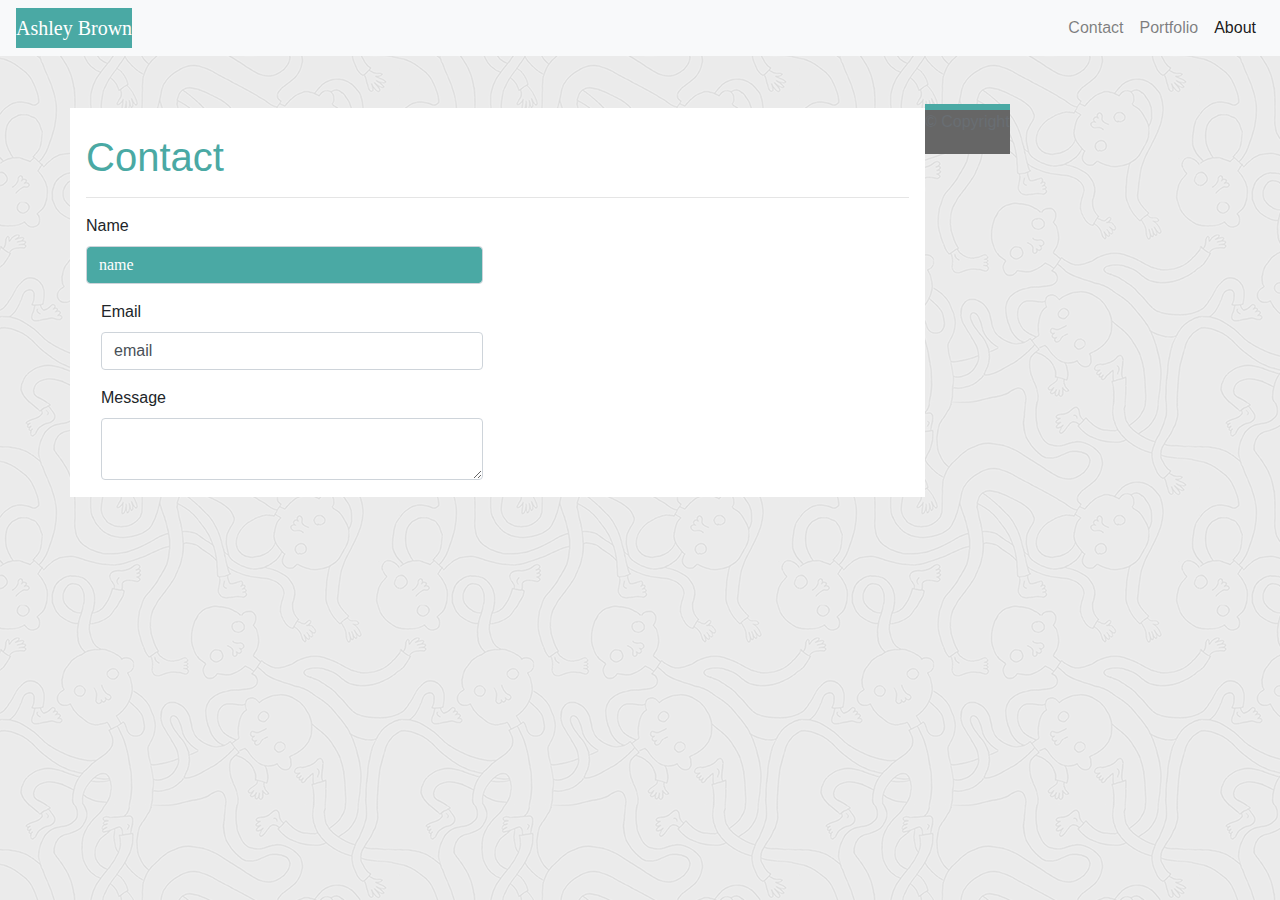
==== contact.html @ 5059f13d "contact form added" ====
<!DOCTYPE html>
<html lang="en">
  <head>
    <meta charset="UTF-8" />
    <meta name="viewport" content="width=device-width, initial-scale=1.0" />
    <title>Ashley Brown Portfolio</title>
    <link
      rel="stylesheet"
      href="https://stackpath.bootstrapcdn.com/bootstrap/4.5.2/css/bootstrap.min.css"
      integrity="sha384-JcKb8q3iqJ61gNV9KGb8thSsNjpSL0n8PARn9HuZOnIxN0hoP+VmmDGMN5t9UJ0Z"
      crossorigin="anonymous"
    />
    <link rel=" stylesheet" href="assets/indexstyle.css" />
  </head>

  <body>
    <!-- nav bar -->
    <nav class="navbar navbar-expand-lg navbar-light bg-light">
      <!-- my Name  -->
      <a class="navbar-brand" id="name" href="#"> Ashley Brown</a>
      <button
        class="navbar-toggler"
        type="button"
        data-toggle="collapse"
        data-target="#navbarNav"
        aria-controls="navbarNav"
        aria-expanded="false"
        aria-label="Toggle navigation"
      >
        <span class="navbar-toggler-icon"></span>
      </button>

      <!-- navigation link list  -->
      <div class="collapse navbar-collapse" id="navbarNav">
        <ul class="navbar-nav ml-auto">
          <li class="nav-item">
            <a class="nav-link" href="#">
              Contact <span class="sr-only">(current)</span></a
            >
          </li>
          <li class="nav-item">
            <a class="nav-link" href="#">Portfolio</a>
          </li>
          <li class="nav-item active">
            <a class="nav-link" href="#">About</a>
          </li>
        </ul>
      </div>
    </nav>

    <!-- main content -->
    <div class="container">
      <!-- first row  -->
      <div class="row mt-5">
        <div class="col-sm-9 border border-white bg-white mt-1">
          <h1 class="mt-4">Contact</h1>
          <hr />
          <form>
            <!-- second row  -->
          <div class = "row" >
            <div class = "form-group col-sm-6"> 
              <label for = "name"> Name </label>
              <input type  = "text" id = "name" name = "name" value ="name" class ="form-control"> 
            </div>
          </div>
          <!-- third row  -->
            <div class = "form-group col-sm-6">
              <label for = "email" > Email </label>
              <input type = "text" id = "email" name = "email" value = "email"  class = "form-control">
            </div>
            <!-- fourth row  -->
            <div class = "form-group col-sm-6"> 
              <label for = "message"> Message </label>
              <textarea name = "message" value = "message" class = "form-control"></textarea>
    
            </div>
          </form>
    </div>
  </body>

  <br />
  <br />
  <br />
  <br />
  <br />
  <br />
  <br />
  <br />
  <br />

  <footer>
    <p>&copy; Copyright</p>
  </footer>
</html>
---- assets/indexstyle.css ----
/* the background image for the body */
body {
    background-image : url("ignasi_pattern_s.png");

}

/* trying to get the text to align left in the nav bar  */
.right {
    text-align: right;
}

/* create footer with border bg-color and main bg-color  */
footer {
    height: 50px;
    text-align: center;
    background-color: rgb(102,102,102);
    color: rgb(105,110,115);
    border-top: 6px solid rgb(74, 169, 164);
}





#name {
    background-color: rgb(74, 169, 164) ;
    color: white; 
    font-family: 'Times New Roman', Times, serif; 
}

/* h1 text color  */
h1{
    color:rgb(74, 169, 164);

}

img {
    float: left;
    margin-left: 10px;
}

#wrap {
    text-align: justify;
}
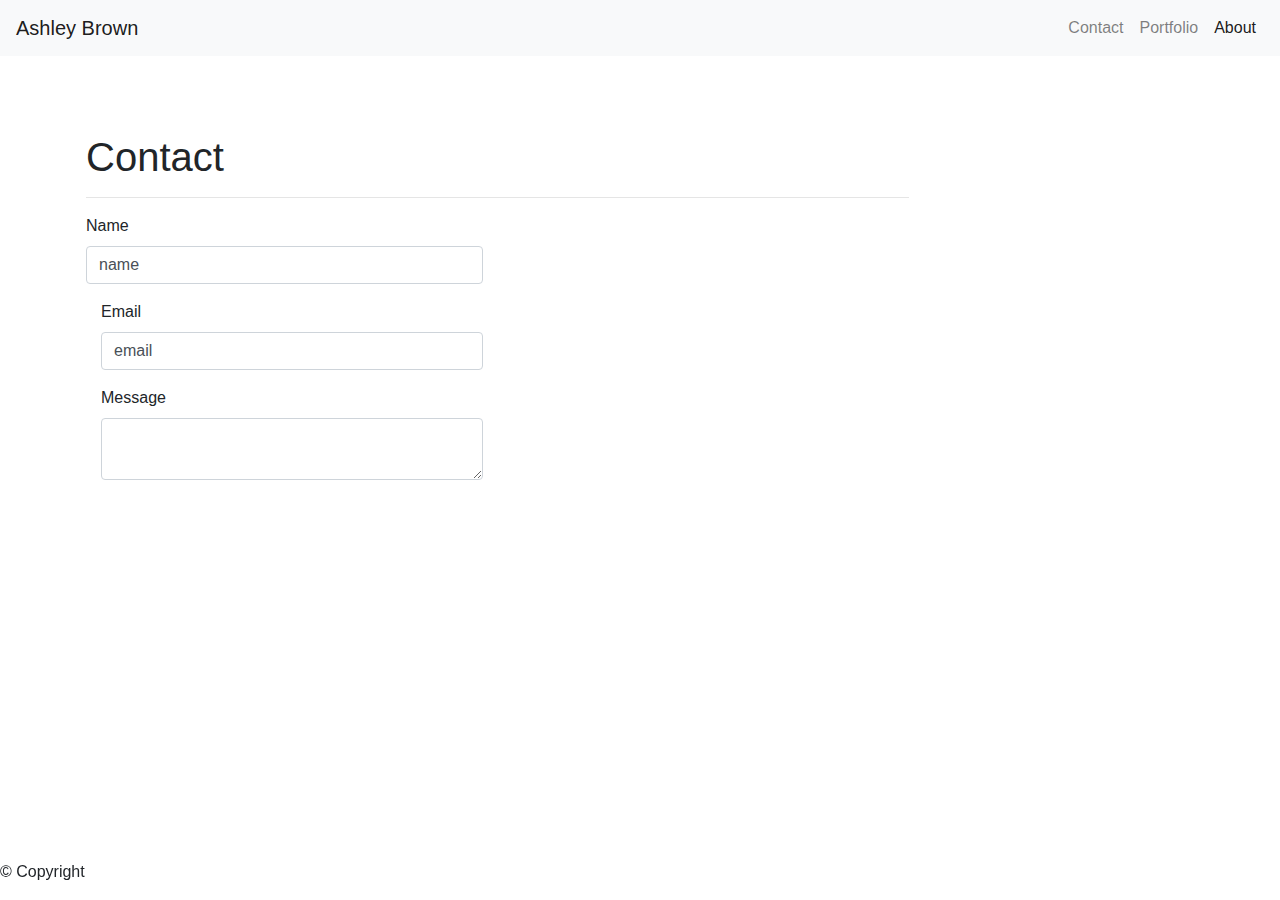
==== commit b07ddf84: "changing the css style sheet link" ====
--- a/contact.html
+++ b/contact.html
@@ -10,7 +10,11 @@
       integrity="sha384-JcKb8q3iqJ61gNV9KGb8thSsNjpSL0n8PARn9HuZOnIxN0hoP+VmmDGMN5t9UJ0Z"
       crossorigin="anonymous"
     />
-    <link rel=" stylesheet" href="assets/indexstyle.css" />
+    <link
+    rel = "stylesheet"
+    href = "assets/contactstyle.css"
+    />
+
   </head>
 
   <body>
@@ -60,7 +64,7 @@
           <div class = "row" >
             <div class = "form-group col-sm-6"> 
               <label for = "name"> Name </label>
-              <input type  = "text" id = "name" name = "name" value ="name" class ="form-control"> 
+              <input type  = "text"  name = "name" value ="name" class ="form-control"> 
             </div>
           </div>
           <!-- third row  -->
@@ -88,7 +92,7 @@
   <br />
   <br />
 
-  <footer>
+  <footer class = "fixed-bottom">
     <p>&copy; Copyright</p>
   </footer>
 </html>
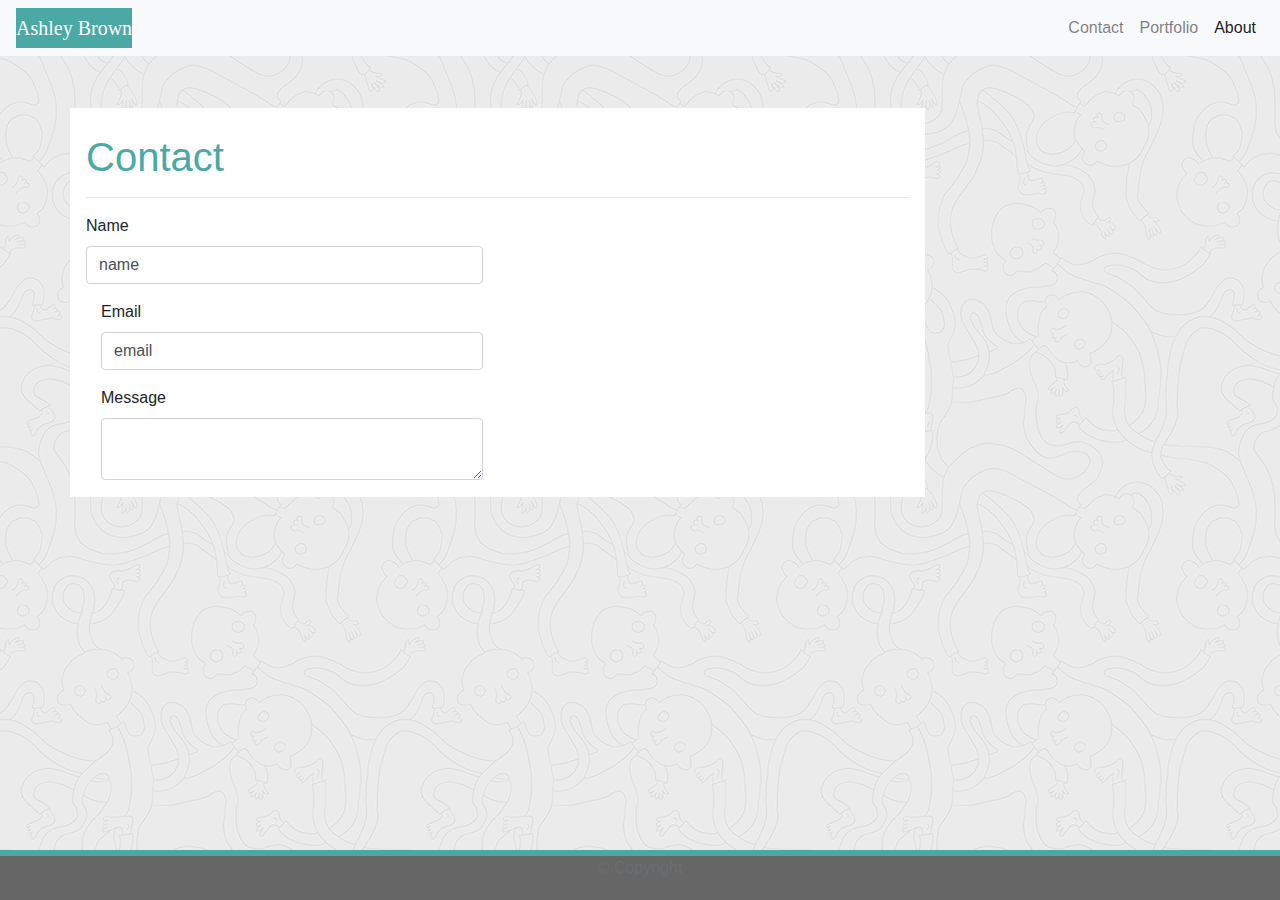
==== commit 9e8368c5: "link to awesome font" ====
--- a/contact.html
+++ b/contact.html
@@ -10,6 +10,8 @@
       integrity="sha384-JcKb8q3iqJ61gNV9KGb8thSsNjpSL0n8PARn9HuZOnIxN0hoP+VmmDGMN5t9UJ0Z"
       crossorigin="anonymous"
     />
+    <link rel="stylesheet" href="path/to/font-awesome/css/font-awesome.min.css">
+
     <link
     rel = "stylesheet"
     href = "assets/contactstyle.css"
--- a/assets/contactstyle.css
+++ b/assets/contactstyle.css
@@ -0,0 +1,47 @@
+/* the background image for the body */
+body {
+    background-image : url("ignasi_pattern_s.png");
+
+}
+
+/* trying to get the text to align left in the nav bar  */
+.right {
+    text-align: right;
+}
+
+/* create footer with border bg-color and main bg-color  */
+footer {
+    height: 50px;
+    text-align: center;
+    background-color: rgb(102,102,102);
+    color: rgb(105,110,115);
+    border-top: 6px solid rgb(74, 169, 164);
+    
+}
+
+
+
+
+
+#name {
+    background-color: rgb(74, 169, 164) ;
+    color: white; 
+    font-family: 'Times New Roman', Times, serif; 
+}
+
+/* h1 text color  */
+h1{
+    color:rgb(74, 169, 164);
+
+}
+
+img {
+    float: left;
+    margin-left: 10px;
+}
+
+#wrap {
+    text-align: justify;
+}
+
+
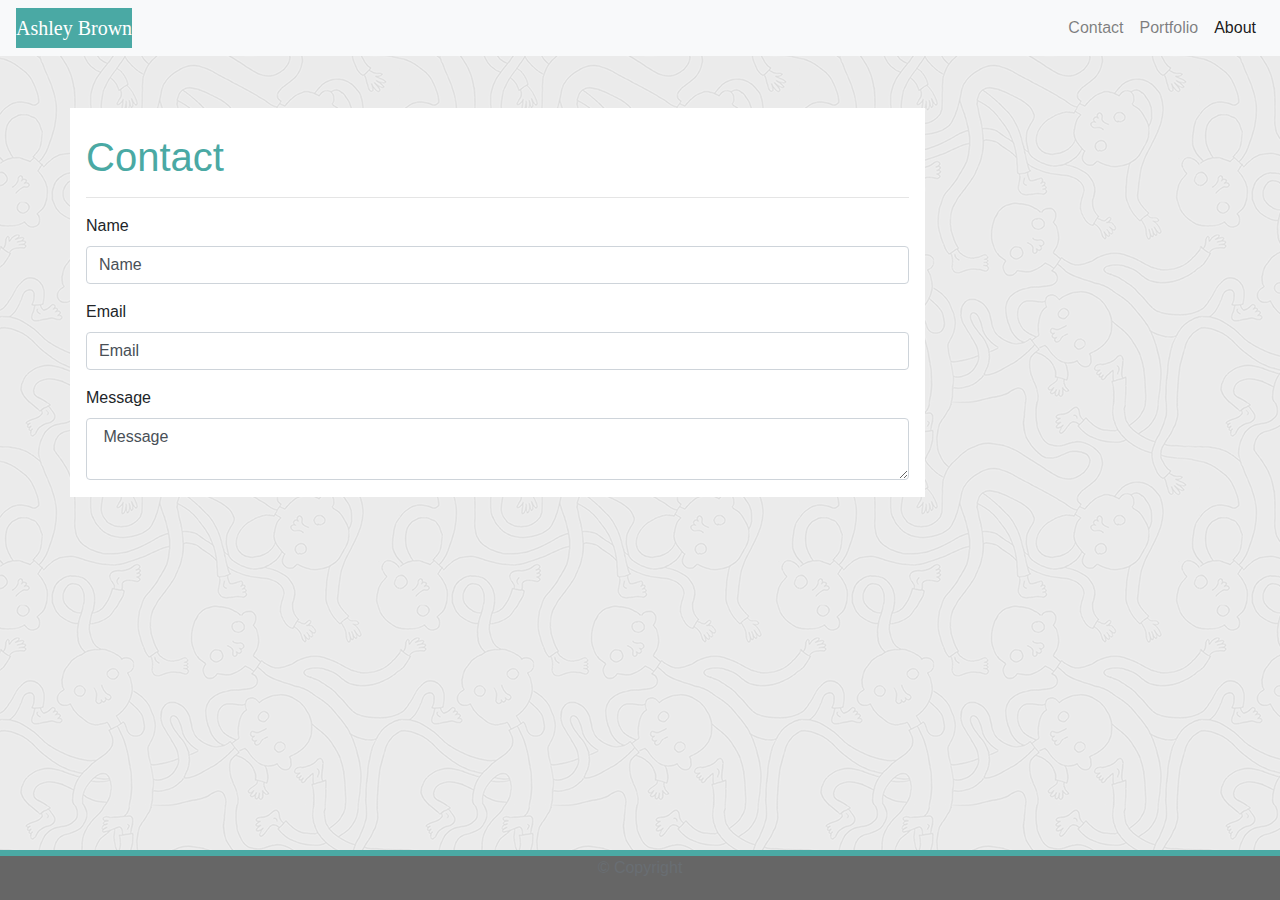
==== commit ce03d3db: "changes to the row appearance" ====
--- a/contact.html
+++ b/contact.html
@@ -40,15 +40,15 @@
       <div class="collapse navbar-collapse" id="navbarNav">
         <ul class="navbar-nav ml-auto">
           <li class="nav-item">
-            <a class="nav-link" href="#">
+            <a class="nav-link" href="contact.html">
               Contact <span class="sr-only">(current)</span></a
             >
           </li>
           <li class="nav-item">
-            <a class="nav-link" href="#">Portfolio</a>
+            <a class="nav-link" href="portfolio.html">Portfolio</a>
           </li>
           <li class="nav-item active">
-            <a class="nav-link" href="#">About</a>
+            <a class="nav-link" href="index.html">About</a>
           </li>
         </ul>
       </div>
@@ -64,22 +64,23 @@
           <form>
             <!-- second row  -->
           <div class = "row" >
-            <div class = "form-group col-sm-6"> 
+            <div class = "form-group col-sm-12 "> 
               <label for = "name"> Name </label>
-              <input type  = "text"  name = "name" value ="name" class ="form-control"> 
+              <input type  = "text"  name = "name" value ="Name" class ="form-control"> 
+            </div>
+          
+          <!-- third row  -->
+            <div class = "form-group col-sm-12 ">
+              <label for = "email" > Email </label>
+              <input type = "text" id = "email" name = "email" value = "Email"  class = "form-control">
+            </div>
+            <!-- fourth row  -->
+            <div class = "form-group col-sm-12 "> 
+              <label for = "message"> Message </label>
+              <textarea name = "message" class = "form-control"> Message</textarea>
+    
             </div>
           </div>
-          <!-- third row  -->
-            <div class = "form-group col-sm-6">
-              <label for = "email" > Email </label>
-              <input type = "text" id = "email" name = "email" value = "email"  class = "form-control">
-            </div>
-            <!-- fourth row  -->
-            <div class = "form-group col-sm-6"> 
-              <label for = "message"> Message </label>
-              <textarea name = "message" value = "message" class = "form-control"></textarea>
-    
-            </div>
           </form>
     </div>
   </body>
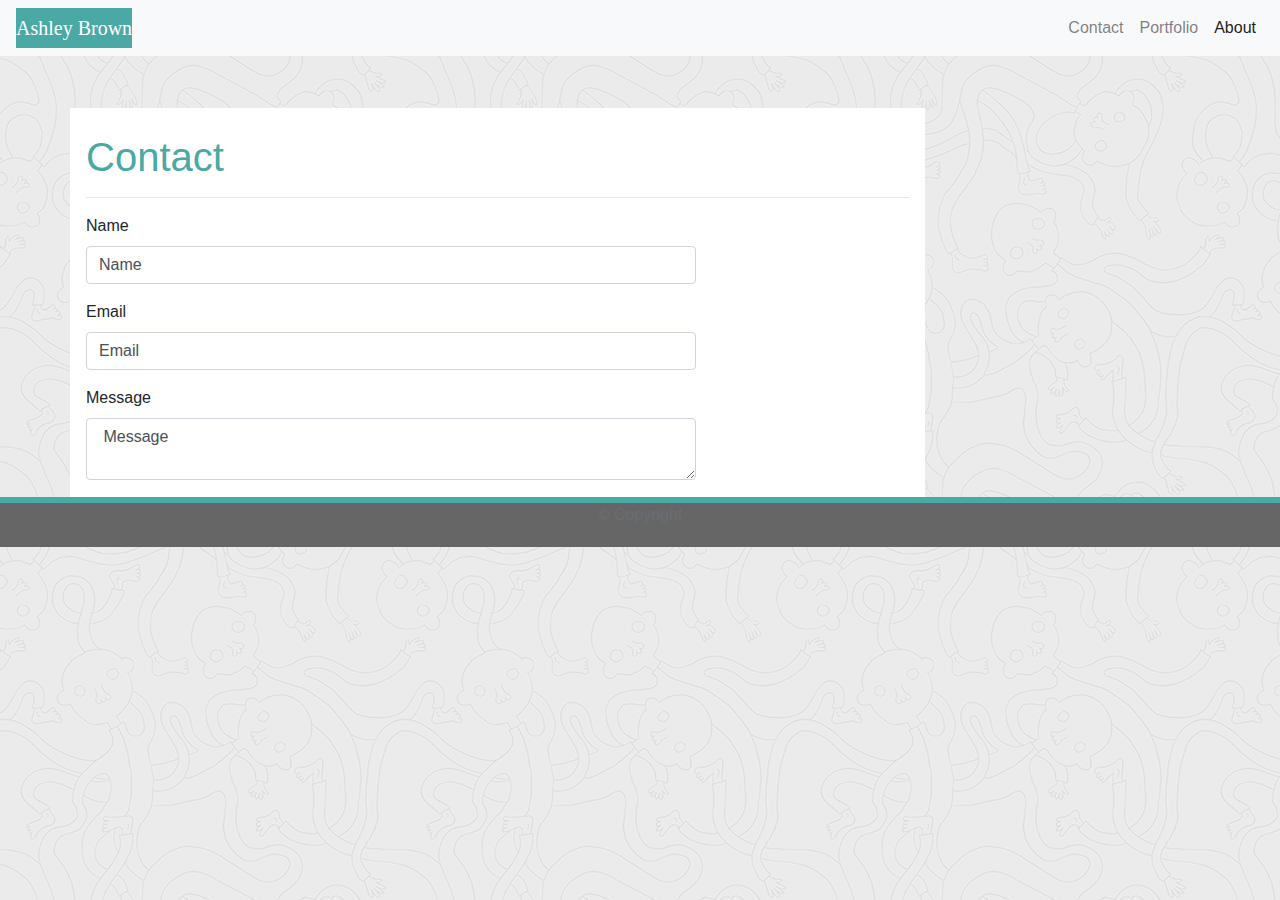
==== commit 7bc78117: "making the footer sticky" ====
--- a/contact.html
+++ b/contact.html
@@ -55,7 +55,7 @@
     </nav>
 
     <!-- main content -->
-    <div class="container">
+    <main class="container">
       <!-- first row  -->
       <div class="row mt-5">
         <div class="col-sm-9 border border-white bg-white mt-1">
@@ -64,38 +64,31 @@
           <form>
             <!-- second row  -->
           <div class = "row" >
-            <div class = "form-group col-sm-12 "> 
+            <div class = "form-group col-sm-9 "> 
               <label for = "name"> Name </label>
               <input type  = "text"  name = "name" value ="Name" class ="form-control"> 
             </div>
           
           <!-- third row  -->
-            <div class = "form-group col-sm-12 ">
+            <div class = "form-group col-sm-9 ">
               <label for = "email" > Email </label>
               <input type = "text" id = "email" name = "email" value = "Email"  class = "form-control">
             </div>
             <!-- fourth row  -->
-            <div class = "form-group col-sm-12 "> 
+            <div class = "form-group col-sm-9 "> 
               <label for = "message"> Message </label>
               <textarea name = "message" class = "form-control"> Message</textarea>
     
             </div>
           </div>
           </form>
-    </div>
+          
+      </main>
+
+  
   </body>
-
-  <br />
-  <br />
-  <br />
-  <br />
-  <br />
-  <br />
-  <br />
-  <br />
-  <br />
-
-  <footer class = "fixed-bottom">
+  <footer>
     <p>&copy; Copyright</p>
   </footer>
+ 
 </html>
--- a/assets/contactstyle.css
+++ b/assets/contactstyle.css
@@ -16,6 +16,10 @@
     background-color: rgb(102,102,102);
     color: rgb(105,110,115);
     border-top: 6px solid rgb(74, 169, 164);
+    position:sticky;
+
+    top: 0;
+   
     
 }
 
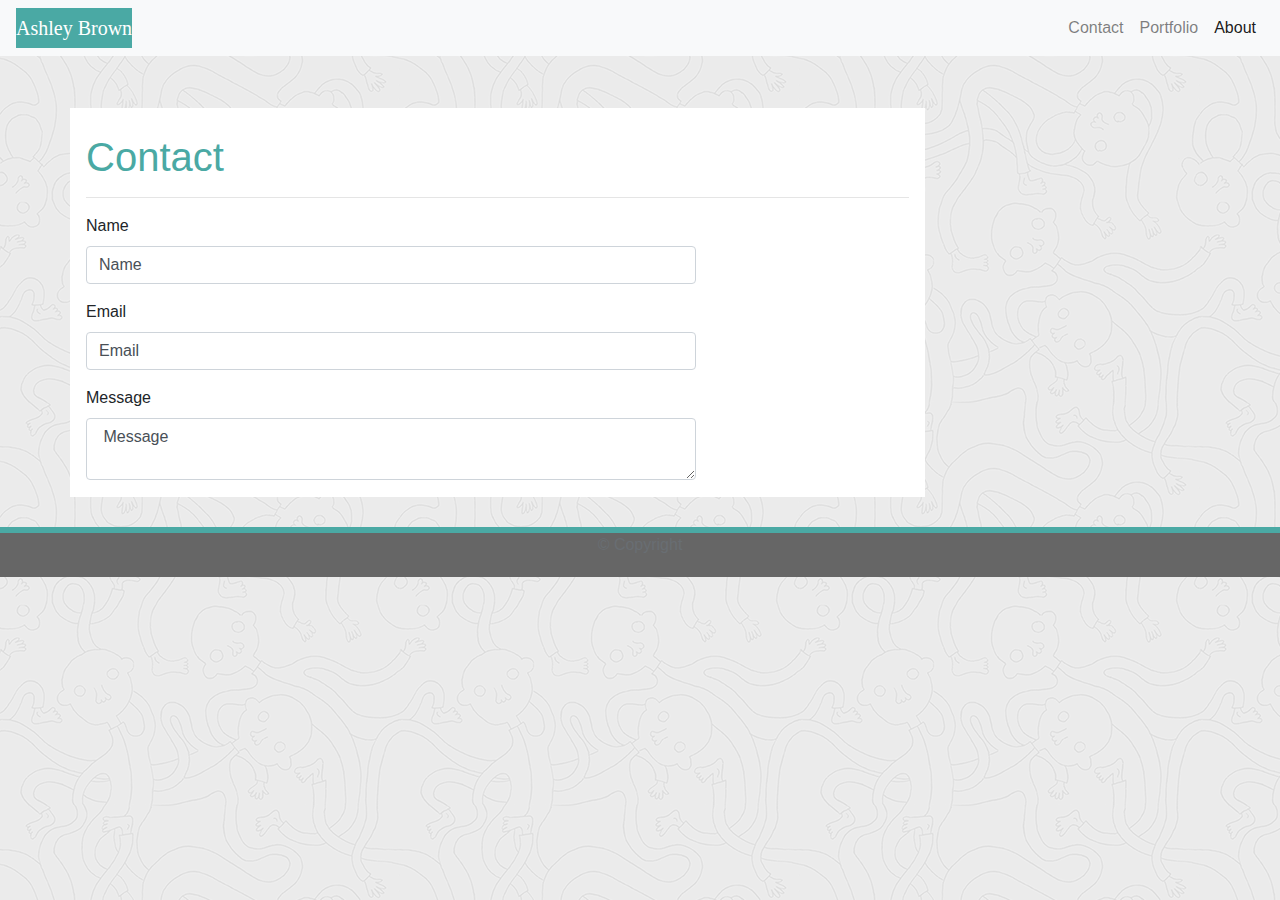
==== commit 7e7b8f51: "cannot figure out sticky footer" ====
--- a/contact.html
+++ b/contact.html
@@ -85,7 +85,7 @@
           
       </main>
 
-  
+
   </body>
   <footer>
     <p>&copy; Copyright</p>
--- a/assets/contactstyle.css
+++ b/assets/contactstyle.css
@@ -17,10 +17,9 @@
     color: rgb(105,110,115);
     border-top: 6px solid rgb(74, 169, 164);
     position:sticky;
+    top: 0;
+    margin-top:30px;
 
-    top: 0;
-   
-    
 }
 
 
